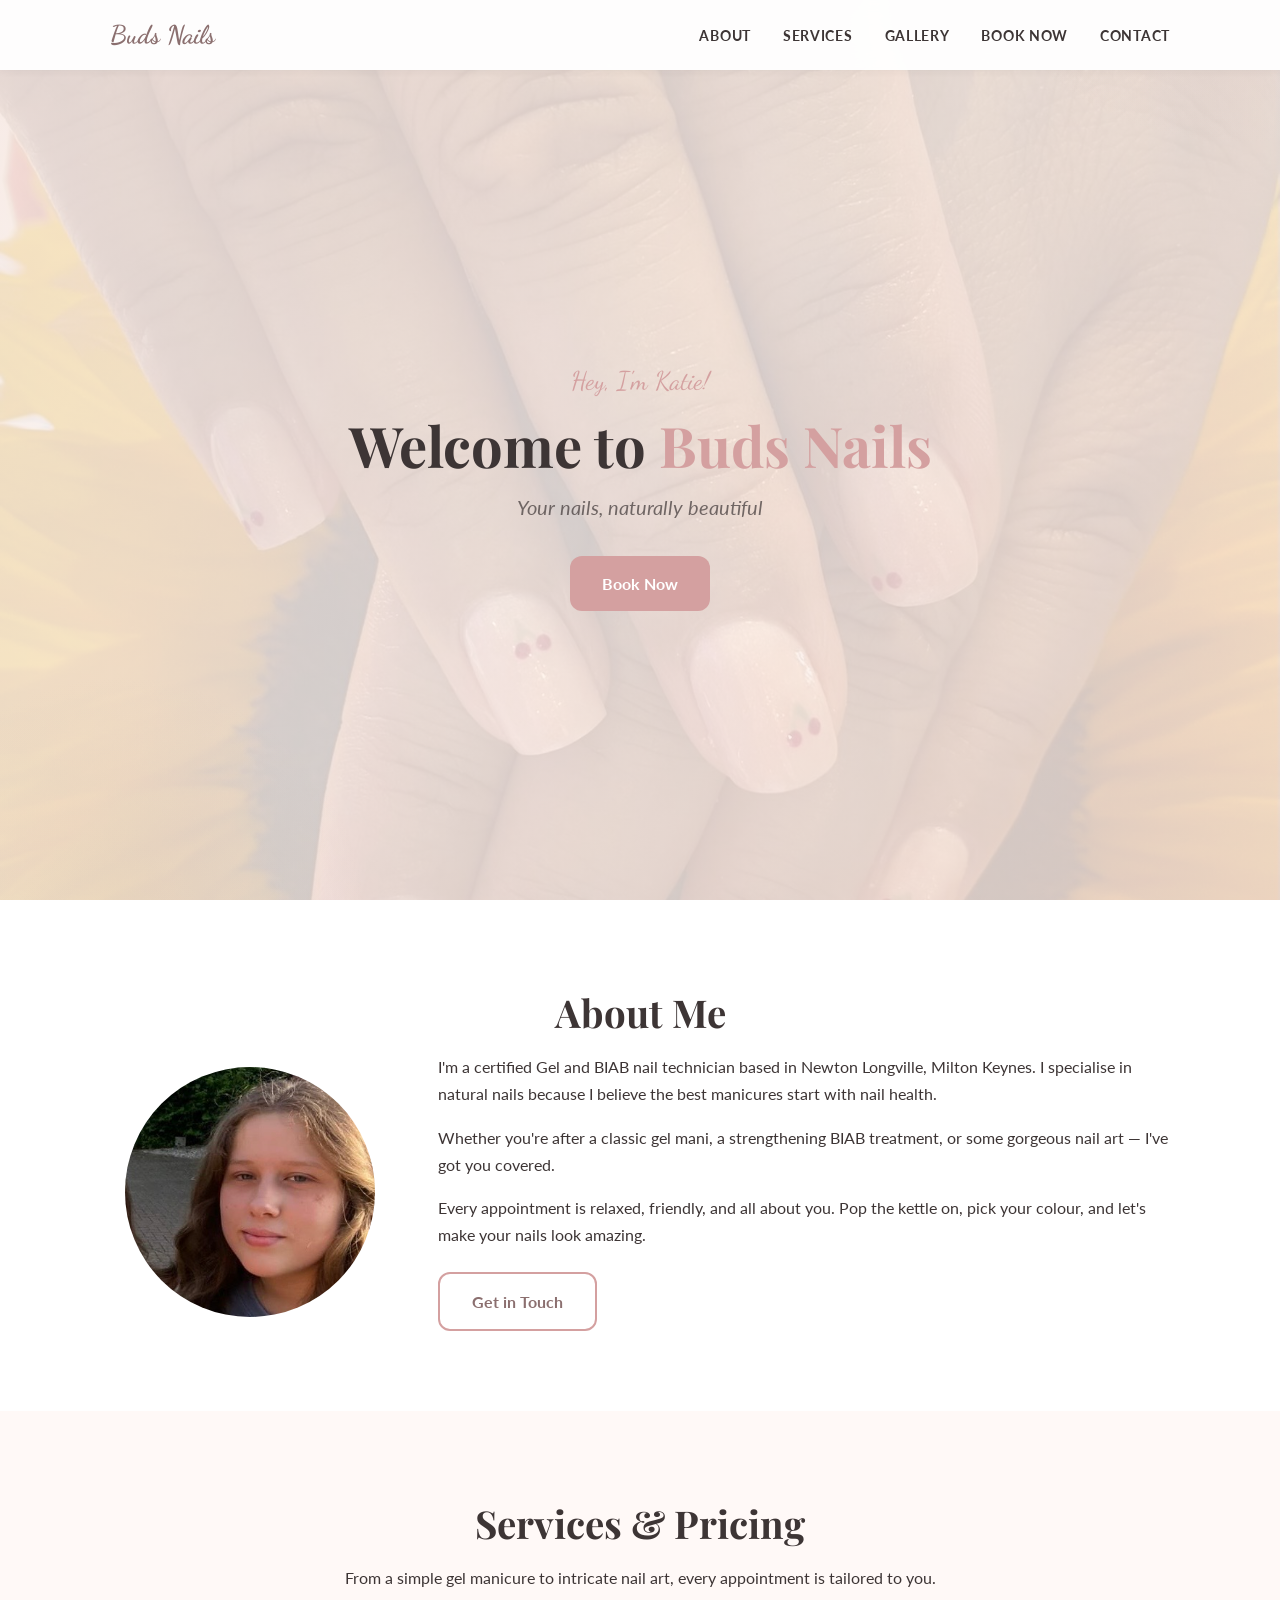
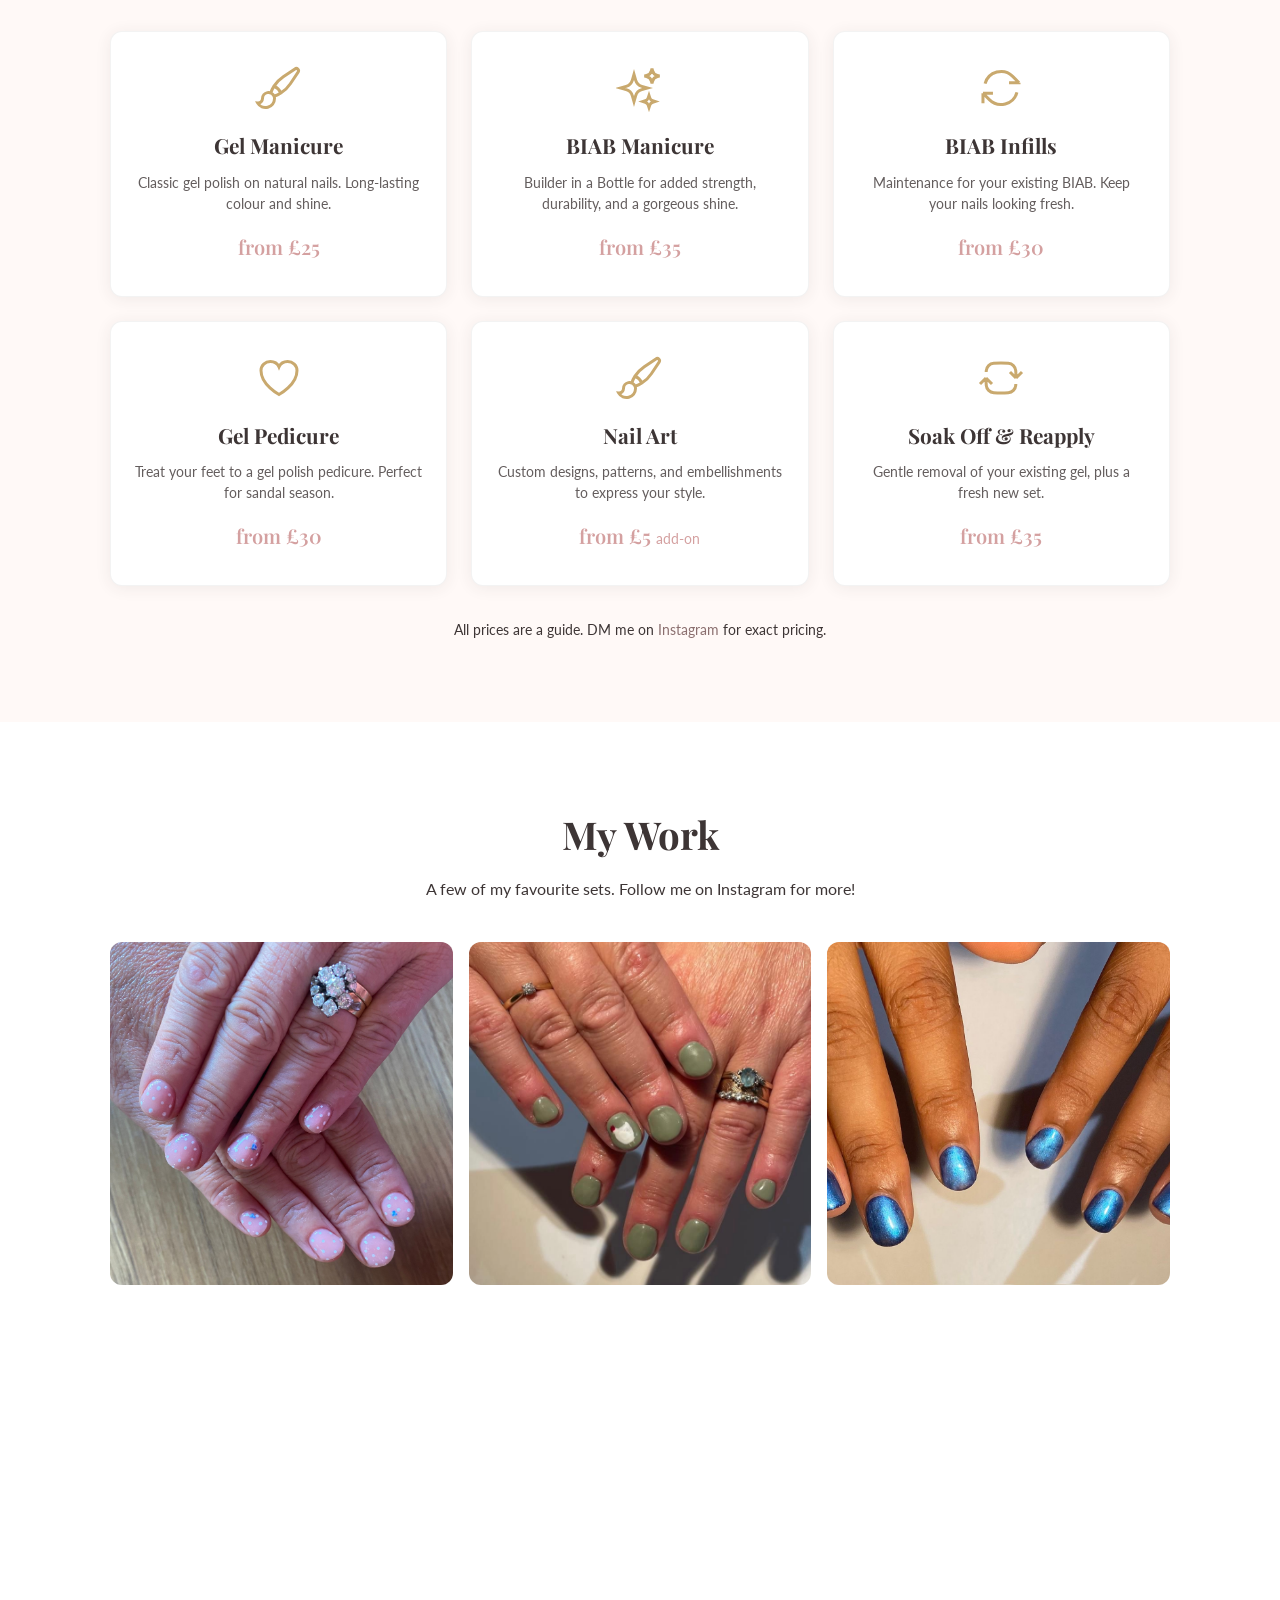
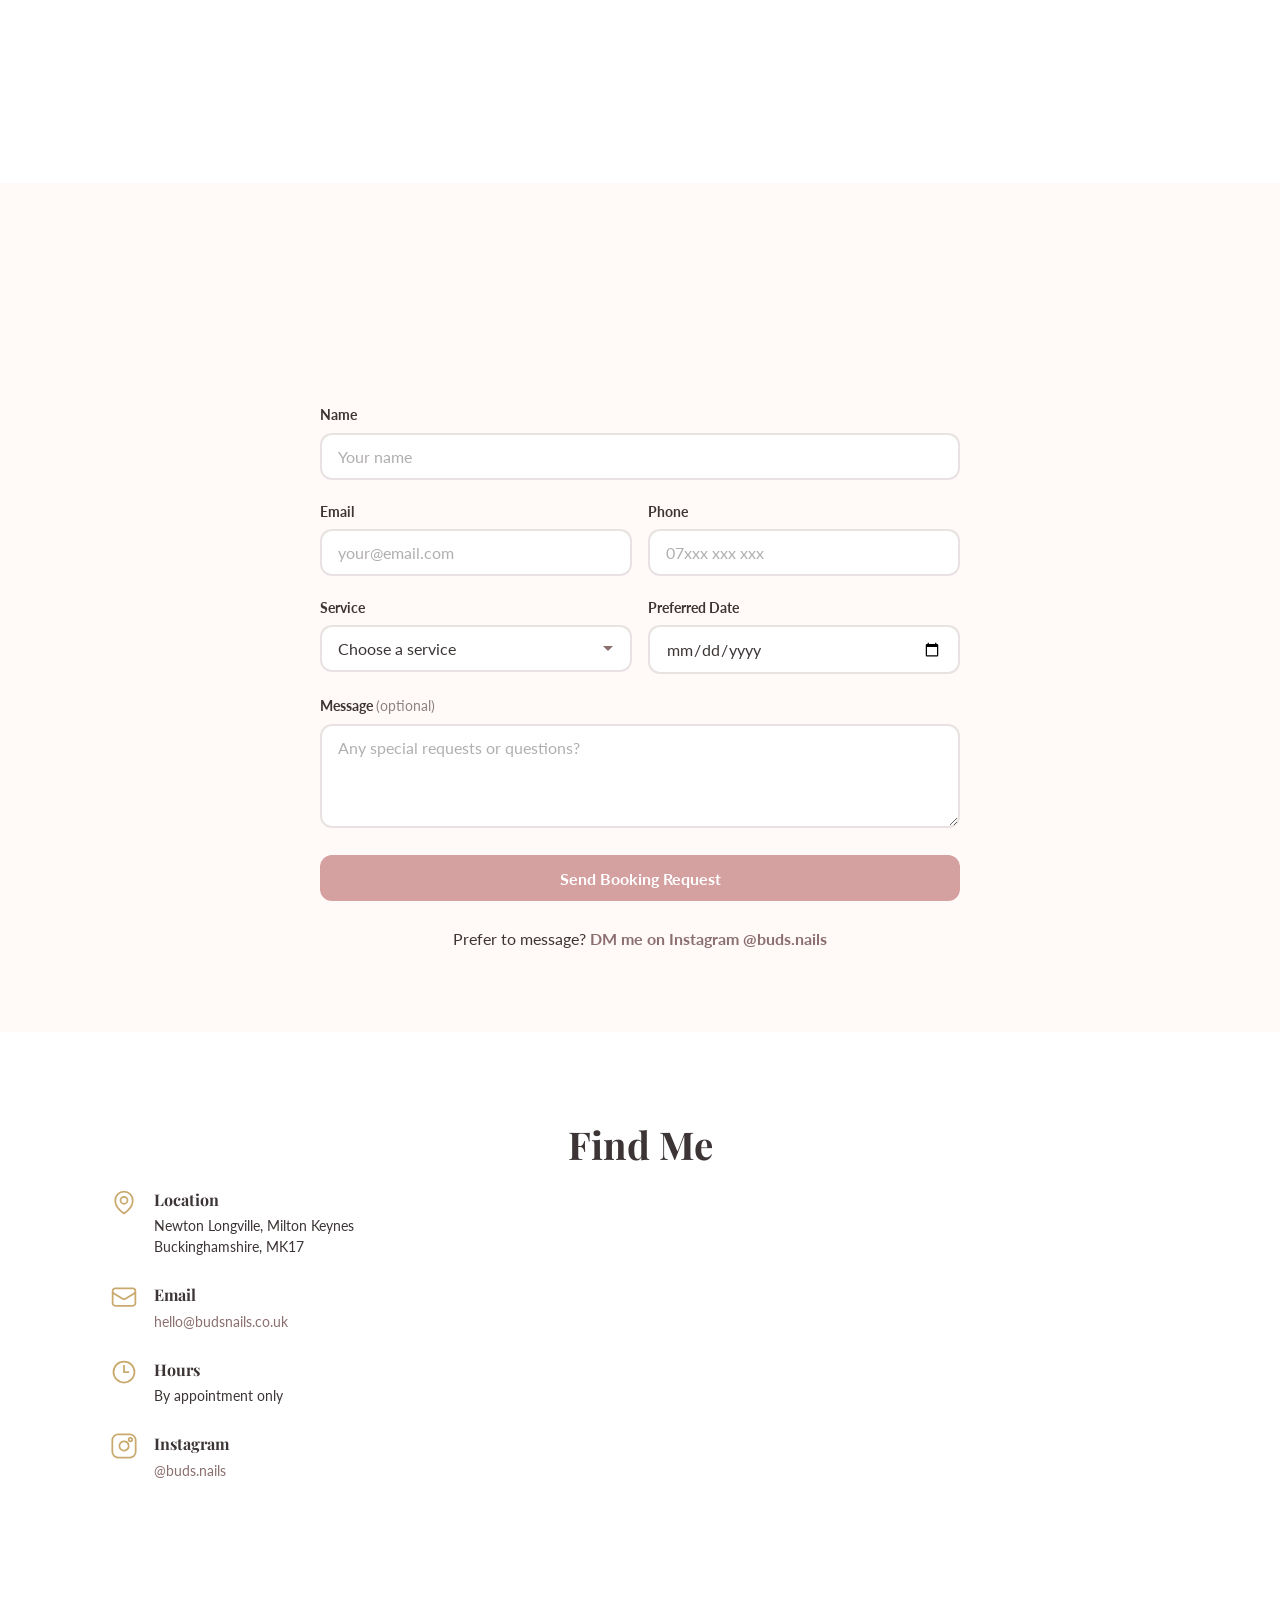
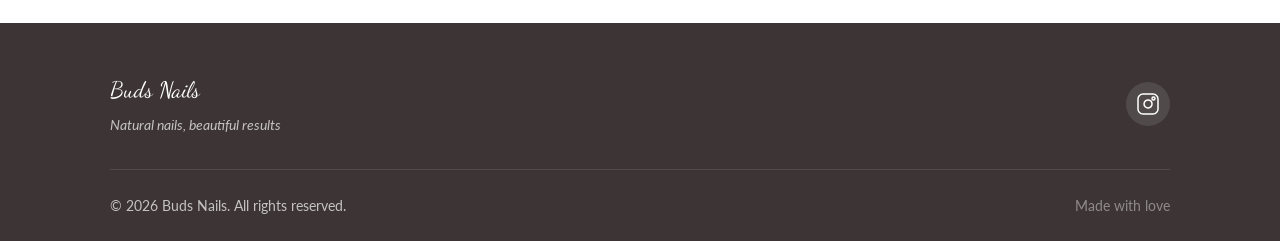
==== index.html @ 85b835f9 "Initial Buds Nails website build Single-page site with hero, about, services, gallery, booking form," ====
<!DOCTYPE html>
<html lang="en-GB">
<head>
  <meta charset="UTF-8">
  <meta name="viewport" content="width=device-width, initial-scale=1.0">
  <title>Buds Nails | Gel & BIAB Nail Specialist in Newton Longville, Milton Keynes</title>
  <meta name="description" content="Buds Nails by Katie Budding. Certified Gel and BIAB nail technician specialising in natural nails. Based in Newton Longville, Milton Keynes. Book your appointment today!">
  <meta name="keywords" content="nail salon Newton Longville, BIAB nails Milton Keynes, gel nails, natural nails, nail technician Buckinghamshire, nail art Milton Keynes">
  <link rel="canonical" href="https://budsnails.co.uk/">

  <!-- Open Graph -->
  <meta property="og:title" content="Buds Nails | Gel & BIAB Nail Specialist in Newton Longville">
  <meta property="og:description" content="Certified Gel and BIAB nail technician specialising in natural nails. Based in Newton Longville, Milton Keynes.">
  <meta property="og:url" content="https://budsnails.co.uk/">
  <meta property="og:type" content="website">
  <meta property="og:image" content="https://budsnails.co.uk/images/og-image.jpg">

  <!-- Twitter Card -->
  <meta name="twitter:card" content="summary_large_image">
  <meta name="twitter:title" content="Buds Nails | Gel & BIAB Nail Specialist">
  <meta name="twitter:description" content="Certified Gel and BIAB nail technician specialising in natural nails. Newton Longville, Milton Keynes.">
  <meta name="twitter:image" content="https://budsnails.co.uk/images/og-image.jpg">

  <!-- Google Fonts -->
  <link rel="preconnect" href="https://fonts.googleapis.com">
  <link rel="preconnect" href="https://fonts.gstatic.com" crossorigin>
  <link href="https://fonts.googleapis.com/css2?family=Playfair+Display:wght@400;600;700&family=Lato:wght@300;400;700&family=Dancing+Script:wght@400;700&display=swap" rel="stylesheet">

  <link rel="stylesheet" href="css/style.css">

  <!-- JSON-LD Structured Data -->
  <script type="application/ld+json">
  {
    "@context": "https://schema.org",
    "@type": "BeautySalon",
    "name": "Buds Nails",
    "description": "Certified Gel and BIAB nail technician specialising in natural nails",
    "url": "https://budsnails.co.uk",
    "address": {
      "@type": "PostalAddress",
      "addressLocality": "Newton Longville",
      "addressRegion": "Buckinghamshire",
      "postalCode": "MK17",
      "addressCountry": "GB"
    },
    "geo": {
      "@type": "GeoCoordinates",
      "latitude": "51.9767",
      "longitude": "-0.7967"
    },
    "areaServed": ["Newton Longville", "Milton Keynes", "Bletchley", "Buckinghamshire"],
    "openingHours": "By appointment",
    "priceRange": "$$",
    "sameAs": ["https://instagram.com/buds.nails"],
    "hasOfferCatalog": {
      "@type": "OfferCatalog",
      "name": "Nail Services",
      "itemListElement": [
        { "@type": "Offer", "itemOffered": { "@type": "Service", "name": "Gel Manicure" }, "price": "25.00", "priceCurrency": "GBP" },
        { "@type": "Offer", "itemOffered": { "@type": "Service", "name": "BIAB Manicure" }, "price": "35.00", "priceCurrency": "GBP" },
        { "@type": "Offer", "itemOffered": { "@type": "Service", "name": "BIAB Infills" }, "price": "30.00", "priceCurrency": "GBP" },
        { "@type": "Offer", "itemOffered": { "@type": "Service", "name": "Gel Pedicure" }, "price": "30.00", "priceCurrency": "GBP" },
        { "@type": "Offer", "itemOffered": { "@type": "Service", "name": "Nail Art" }, "price": "5.00", "priceCurrency": "GBP" },
        { "@type": "Offer", "itemOffered": { "@type": "Service", "name": "Soak Off & Reapply" }, "price": "35.00", "priceCurrency": "GBP" }
      ]
    }
  }
  </script>
</head>
<body>

  <!-- Navigation -->
  <header class="header" id="header">
    <nav class="nav container">
      <a href="#hero" class="nav__logo">Buds Nails</a>
      <button class="nav__toggle" id="navToggle" aria-label="Toggle navigation" aria-expanded="false">
        <span class="nav__toggle-bar"></span>
        <span class="nav__toggle-bar"></span>
        <span class="nav__toggle-bar"></span>
      </button>
      <ul class="nav__menu" id="navMenu">
        <li><a href="#about" class="nav__link">About</a></li>
        <li><a href="#services" class="nav__link">Services</a></li>
        <li><a href="#gallery" class="nav__link">Gallery</a></li>
        <li><a href="#booking" class="nav__link">Book Now</a></li>
        <li><a href="#contact" class="nav__link">Contact</a></li>
      </ul>
    </nav>
  </header>

  <main>

    <!-- Hero -->
    <section class="hero" id="hero" style="background: linear-gradient(135deg, rgba(245,230,224,0.85) 0%, rgba(255,249,247,0.8) 50%, rgba(245,230,224,0.85) 100%), url('Photos/6b827e49-7617-43a9-a164-b63b642e42a9.JPG') center/cover no-repeat;">
      <div class="hero__content container fade-in">
        <p class="hero__greeting">Hey, I'm Katie!</p>
        <h1 class="hero__title">Welcome to <span class="hero__brand">Buds Nails</span></h1>
        <p class="hero__tagline">Your nails, naturally beautiful</p>
        <a href="#booking" class="btn btn--primary">Book Now</a>
      </div>
    </section>

    <!-- About -->
    <section class="about section" id="about">
      <div class="container">
        <h2 class="section__title reveal">About Me</h2>
        <div class="about__grid reveal">
          <div class="about__image-wrapper">
            <img class="about__image" src="Photos/Katie Selfie.jpg" alt="Katie Budding, nail technician and owner of Buds Nails">
          </div>
          <div class="about__text">
            <p>I'm a certified Gel and BIAB nail technician based in Newton Longville, Milton Keynes. I specialise in natural nails because I believe the best manicures start with nail health.</p>
            <p>Whether you're after a classic gel mani, a strengthening BIAB treatment, or some gorgeous nail art — I've got you covered.</p>
            <p>Every appointment is relaxed, friendly, and all about you. Pop the kettle on, pick your colour, and let's make your nails look amazing.</p>
            <a href="#booking" class="btn btn--secondary">Get in Touch</a>
          </div>
        </div>
      </div>
    </section>

    <!-- Services -->
    <section class="services section section--alt" id="services">
      <div class="container">
        <h2 class="section__title reveal">Services & Pricing</h2>
        <p class="section__subtitle reveal">From a simple gel manicure to intricate nail art, every appointment is tailored to you.</p>
        <div class="services__grid">

          <div class="service-card reveal">
            <div class="service-card__icon">
              <svg viewBox="0 0 24 24" fill="none" stroke="currentColor" stroke-width="1.5"><path d="M9.53 16.122a3 3 0 00-5.78 1.128 2.25 2.25 0 01-2.4 2.245 4.5 4.5 0 008.4-2.245c0-.399-.078-.78-.22-1.128zm0 0a15.998 15.998 0 003.388-1.62m-5.043-.025a15.994 15.994 0 011.622-3.395m3.42 3.42a15.995 15.995 0 004.764-4.648l3.876-5.814a1.151 1.151 0 00-1.597-1.597L14.146 6.32a15.996 15.996 0 00-4.649 4.763m3.42 3.42a6.776 6.776 0 00-3.42-3.42"/></svg>
            </div>
            <h3 class="service-card__title">Gel Manicure</h3>
            <p class="service-card__desc">Classic gel polish on natural nails. Long-lasting colour and shine.</p>
            <p class="service-card__price">from &pound;25</p>
          </div>

          <div class="service-card reveal">
            <div class="service-card__icon">
              <svg viewBox="0 0 24 24" fill="none" stroke="currentColor" stroke-width="1.5"><path d="M9.813 15.904L9 18.75l-.813-2.846a4.5 4.5 0 00-3.09-3.09L2.25 12l2.846-.813a4.5 4.5 0 003.09-3.09L9 5.25l.813 2.846a4.5 4.5 0 003.09 3.09L15.75 12l-2.846.813a4.5 4.5 0 00-3.09 3.09zM18.259 8.715L18 9.75l-.259-1.035a3.375 3.375 0 00-2.455-2.456L14.25 6l1.036-.259a3.375 3.375 0 002.455-2.456L18 2.25l.259 1.035a3.375 3.375 0 002.455 2.456L21.75 6l-1.036.259a3.375 3.375 0 00-2.455 2.456zM16.894 20.567L16.5 21.75l-.394-1.183a2.25 2.25 0 00-1.423-1.423L13.5 18.75l1.183-.394a2.25 2.25 0 001.423-1.423l.394-1.183.394 1.183a2.25 2.25 0 001.423 1.423l1.183.394-1.183.394a2.25 2.25 0 00-1.423 1.423z"/></svg>
            </div>
            <h3 class="service-card__title">BIAB Manicure</h3>
            <p class="service-card__desc">Builder in a Bottle for added strength, durability, and a gorgeous shine.</p>
            <p class="service-card__price">from &pound;35</p>
          </div>

          <div class="service-card reveal">
            <div class="service-card__icon">
              <svg viewBox="0 0 24 24" fill="none" stroke="currentColor" stroke-width="1.5"><path d="M16.023 9.348h4.992v-.001M2.985 19.644v-4.992m0 0h4.992m-4.993 0l3.181 3.183a8.25 8.25 0 0013.803-3.7M4.031 9.865a8.25 8.25 0 0113.803-3.7l3.181 3.182"/></svg>
            </div>
            <h3 class="service-card__title">BIAB Infills</h3>
            <p class="service-card__desc">Maintenance for your existing BIAB. Keep your nails looking fresh.</p>
            <p class="service-card__price">from &pound;30</p>
          </div>

          <div class="service-card reveal">
            <div class="service-card__icon">
              <svg viewBox="0 0 24 24" fill="none" stroke="currentColor" stroke-width="1.5"><path d="M21 8.25c0-2.485-2.099-4.5-4.688-4.5-1.935 0-3.597 1.126-4.312 2.733-.715-1.607-2.377-2.733-4.313-2.733C5.1 3.75 3 5.765 3 8.25c0 7.22 9 12 9 12s9-4.78 9-12z"/></svg>
            </div>
            <h3 class="service-card__title">Gel Pedicure</h3>
            <p class="service-card__desc">Treat your feet to a gel polish pedicure. Perfect for sandal season.</p>
            <p class="service-card__price">from &pound;30</p>
          </div>

          <div class="service-card reveal">
            <div class="service-card__icon">
              <svg viewBox="0 0 24 24" fill="none" stroke="currentColor" stroke-width="1.5"><path d="M9.53 16.122a3 3 0 00-5.78 1.128 2.25 2.25 0 01-2.4 2.245 4.5 4.5 0 008.4-2.245c0-.399-.078-.78-.22-1.128zm0 0a15.998 15.998 0 003.388-1.62m-5.043-.025a15.994 15.994 0 011.622-3.395m3.42 3.42a15.995 15.995 0 004.764-4.648l3.876-5.814a1.151 1.151 0 00-1.597-1.597L14.146 6.32a15.996 15.996 0 00-4.649 4.763m3.42 3.42a6.776 6.776 0 00-3.42-3.42"/></svg>
            </div>
            <h3 class="service-card__title">Nail Art</h3>
            <p class="service-card__desc">Custom designs, patterns, and embellishments to express your style.</p>
            <p class="service-card__price">from &pound;5 <span class="service-card__addon">add-on</span></p>
          </div>

          <div class="service-card reveal">
            <div class="service-card__icon">
              <svg viewBox="0 0 24 24" fill="none" stroke="currentColor" stroke-width="1.5"><path d="M19.5 12c0-1.232-.046-2.453-.138-3.662a4.006 4.006 0 00-3.7-3.7 48.678 48.678 0 00-7.324 0 4.006 4.006 0 00-3.7 3.7c-.017.22-.032.441-.046.662M19.5 12l3-3m-3 3l-3-3m-12 3c0 1.232.046 2.453.138 3.662a4.006 4.006 0 003.7 3.7 48.656 48.656 0 007.324 0 4.006 4.006 0 003.7-3.7c.017-.22.032-.441.046-.662M4.5 12l3 3m-3-3l-3 3"/></svg>
            </div>
            <h3 class="service-card__title">Soak Off & Reapply</h3>
            <p class="service-card__desc">Gentle removal of your existing gel, plus a fresh new set.</p>
            <p class="service-card__price">from &pound;35</p>
          </div>

        </div>
        <p class="services__note reveal">All prices are a guide. DM me on <a href="https://instagram.com/buds.nails" target="_blank" rel="noopener">Instagram</a> for exact pricing.</p>
      </div>
    </section>

    <!-- Gallery -->
    <section class="gallery section" id="gallery">
      <div class="container">
        <h2 class="section__title reveal">My Work</h2>
        <p class="section__subtitle reveal">A few of my favourite sets. Follow me on Instagram for more!</p>
        <div class="gallery__grid">
          <div class="gallery__item reveal" data-index="0">
            <img src="Photos/fa60b964-86b8-4c06-bc97-1849d803c4ac.JPG" alt="Pink polka dot nail art by Buds Nails" loading="lazy">
          </div>
          <div class="gallery__item reveal" data-index="1">
            <img src="Photos/f3518294-323e-4df4-abf0-6475631ce328.JPG" alt="Sage green gel nails with hand-painted chicken design" loading="lazy">
          </div>
          <div class="gallery__item reveal" data-index="2">
            <img src="Photos/fe4f556c-2904-4f1b-b876-0f772fad5f74.JPG" alt="Metallic blue gel manicure by Buds Nails" loading="lazy">
          </div>
          <div class="gallery__item reveal" data-index="3">
            <img src="Photos/bfaf6d7b-7d86-47f1-a1b1-b58a632ec9ed.JPG" alt="Shimmer BIAB natural nail treatment" loading="lazy">
          </div>
          <div class="gallery__item reveal" data-index="4">
            <img src="Photos/79cd2296-d98a-412d-b203-0cc22c11ab9d.JPG" alt="Hot pink gel pedicure by Buds Nails" loading="lazy">
          </div>
          <div class="gallery__item reveal" data-index="5">
            <img src="Photos/e1c9b2f4-ea46-4a5d-b4d4-cad8576ded57.JPG" alt="Peach polka dot nail art with white dot details" loading="lazy">
          </div>
        </div>
        <p class="gallery__cta reveal">
          See more on <a href="https://instagram.com/buds.nails" target="_blank" rel="noopener">Instagram @buds.nails</a>
        </p>
      </div>
    </section>

    <!-- Lightbox -->
    <div class="lightbox" id="lightbox" role="dialog" aria-modal="true" aria-label="Image viewer" hidden>
      <button class="lightbox__close" aria-label="Close">&times;</button>
      <img class="lightbox__img" src="" alt="">
      <button class="lightbox__prev" aria-label="Previous">&lsaquo;</button>
      <button class="lightbox__next" aria-label="Next">&rsaquo;</button>
    </div>

    <!-- Booking -->
    <section class="booking section section--alt" id="booking">
      <div class="container">
        <h2 class="section__title reveal">Book Your Appointment</h2>
        <p class="section__subtitle reveal">Ready for your next set? Let's get you booked in!</p>
        <form class="booking__form reveal" action="https://api.web3forms.com/submit" method="POST">
          <input type="hidden" name="access_key" value="f56a5285-f8b5-4356-af09-c2140839b8e7">
          <input type="hidden" name="subject" value="New Booking Request - Buds Nails">
          <input type="hidden" name="from_name" value="Buds Nails Website">
          <!-- Honeypot spam prevention -->
          <input type="checkbox" name="botcheck" class="hidden" style="display:none">

          <div class="form__group">
            <label for="name" class="form__label">Name</label>
            <input type="text" id="name" name="name" class="form__input" required placeholder="Your name">
          </div>

          <div class="form__row">
            <div class="form__group">
              <label for="email" class="form__label">Email</label>
              <input type="email" id="email" name="email" class="form__input" required placeholder="your@email.com">
            </div>
            <div class="form__group">
              <label for="phone" class="form__label">Phone</label>
              <input type="tel" id="phone" name="phone" class="form__input" placeholder="07xxx xxx xxx">
            </div>
          </div>

          <div class="form__row">
            <div class="form__group">
              <label for="service" class="form__label">Service</label>
              <select id="service" name="service" class="form__input form__select" required>
                <option value="" disabled selected>Choose a service</option>
                <option value="Gel Manicure">Gel Manicure</option>
                <option value="BIAB Manicure">BIAB Manicure</option>
                <option value="BIAB Infills">BIAB Infills</option>
                <option value="Gel Pedicure">Gel Pedicure</option>
                <option value="Nail Art">Nail Art</option>
                <option value="Soak Off & Reapply">Soak Off & Reapply</option>
              </select>
            </div>
            <div class="form__group">
              <label for="date" class="form__label">Preferred Date</label>
              <input type="date" id="date" name="preferred_date" class="form__input">
            </div>
          </div>

          <div class="form__group">
            <label for="message" class="form__label">Message <span class="form__optional">(optional)</span></label>
            <textarea id="message" name="message" class="form__input form__textarea" rows="4" placeholder="Any special requests or questions?"></textarea>
          </div>

          <button type="submit" class="btn btn--primary btn--full">Send Booking Request</button>
        </form>

        <p class="booking__alt reveal">
          Prefer to message? <a href="https://ig.me/m/buds.nails" target="_blank" rel="noopener">DM me on Instagram @buds.nails</a>
        </p>
      </div>
    </section>

    <!-- Contact -->
    <section class="contact section" id="contact">
      <div class="container">
        <h2 class="section__title reveal">Find Me</h2>
        <div class="contact__grid reveal">
          <div class="contact__info">
            <div class="contact__item">
              <svg class="contact__icon" viewBox="0 0 24 24" fill="none" stroke="currentColor" stroke-width="1.5"><path d="M15 10.5a3 3 0 11-6 0 3 3 0 016 0z"/><path d="M19.5 10.5c0 7.142-7.5 11.25-7.5 11.25S4.5 17.642 4.5 10.5a7.5 7.5 0 1115 0z"/></svg>
              <div>
                <h3>Location</h3>
                <p>Newton Longville, Milton Keynes<br>Buckinghamshire, MK17</p>
              </div>
            </div>
            <div class="contact__item">
              <svg class="contact__icon" viewBox="0 0 24 24" fill="none" stroke="currentColor" stroke-width="1.5"><path d="M21.75 6.75v10.5a2.25 2.25 0 01-2.25 2.25h-15a2.25 2.25 0 01-2.25-2.25V6.75m19.5 0A2.25 2.25 0 0019.5 4.5h-15a2.25 2.25 0 00-2.25 2.25m19.5 0v.243a2.25 2.25 0 01-1.07 1.916l-7.5 4.615a2.25 2.25 0 01-2.36 0L3.32 8.91a2.25 2.25 0 01-1.07-1.916V6.75"/></svg>
              <div>
                <h3>Email</h3>
                <p><a href="mailto:hello@budsnails.co.uk">hello@budsnails.co.uk</a></p>
              </div>
            </div>
            <div class="contact__item">
              <svg class="contact__icon" viewBox="0 0 24 24" fill="none" stroke="currentColor" stroke-width="1.5"><path d="M12 6v6h4.5m4.5 0a9 9 0 11-18 0 9 9 0 0118 0z"/></svg>
              <div>
                <h3>Hours</h3>
                <p>By appointment only</p>
              </div>
            </div>
            <div class="contact__item">
              <svg class="contact__icon" viewBox="0 0 24 24" fill="none" stroke="currentColor" stroke-width="1.5"><rect x="2" y="2" width="20" height="20" rx="5"/><path d="M16 11.37A4 4 0 1112.63 8 4 4 0 0116 11.37z"/><circle cx="17.5" cy="6.5" r="1.5"/></svg>
              <div>
                <h3>Instagram</h3>
                <p><a href="https://instagram.com/buds.nails" target="_blank" rel="noopener">@buds.nails</a></p>
              </div>
            </div>
          </div>
          <div class="contact__map">
            <iframe
              src="https://www.google.com/maps/embed?pb=!1m18!1m12!1m3!1d9826.84!2d-0.8!3d51.977!2m3!1f0!2f0!3f0!3m2!1i1024!2i768!4f13.1!3m3!1m2!1s0x4876532d2e1f5a97%3A0x4e3e1f4e1f4e1f4e!2sNewton%20Longville!5e0!3m2!1sen!2suk!4v1"
              width="100%"
              height="350"
              style="border:0; border-radius: 12px;"
              allowfullscreen=""
              loading="lazy"
              referrerpolicy="no-referrer-when-downgrade"
              title="Map showing Newton Longville, Milton Keynes">
            </iframe>
          </div>
        </div>
      </div>
    </section>

  </main>

  <!-- Footer -->
  <footer class="footer" id="footer">
    <div class="container">
      <div class="footer__content">
        <div class="footer__brand">
          <p class="footer__logo">Buds Nails</p>
          <p class="footer__tagline">Natural nails, beautiful results</p>
        </div>
        <div class="footer__social">
          <a href="https://instagram.com/buds.nails" target="_blank" rel="noopener" aria-label="Follow on Instagram" class="footer__social-link">
            <svg viewBox="0 0 24 24" fill="none" stroke="currentColor" stroke-width="1.5" width="24" height="24"><rect x="2" y="2" width="20" height="20" rx="5"/><path d="M16 11.37A4 4 0 1112.63 8 4 4 0 0116 11.37z"/><circle cx="17.5" cy="6.5" r="1.5"/></svg>
          </a>
        </div>
      </div>
      <div class="footer__bottom">
        <p>&copy; 2026 Buds Nails. All rights reserved.</p>
        <p class="footer__credit">Made with love</p>
      </div>
      <button class="back-to-top" id="backToTop" aria-label="Back to top">
        <svg viewBox="0 0 24 24" fill="none" stroke="currentColor" stroke-width="2" width="20" height="20"><path d="M4.5 15.75l7.5-7.5 7.5 7.5"/></svg>
      </button>
    </div>
  </footer>

  <script src="js/main.js"></script>
</body>
</html>
---- css/style.css ----
/* ========================================
   Buds Nails - Style Sheet
   ======================================== */

/* --- Custom Properties --- */
:root {
  --clr-blush: #F5E6E0;
  --clr-rose: #D4A0A0;
  --clr-mauve: #8B6F6F;
  --clr-cream: #FFF9F7;
  --clr-charcoal: #3D3535;
  --clr-gold: #C9A96E;
  --clr-white: #ffffff;

  --ff-heading: 'Playfair Display', Georgia, serif;
  --ff-body: 'Lato', 'Segoe UI', sans-serif;
  --ff-accent: 'Dancing Script', cursive;

  --fs-h1: clamp(2.2rem, 5vw, 3.5rem);
  --fs-h2: clamp(1.6rem, 3.5vw, 2.4rem);
  --fs-h3: clamp(1.1rem, 2vw, 1.3rem);
  --fs-body: 1rem;
  --fs-small: 0.875rem;

  --radius: 12px;
  --shadow: 0 2px 16px rgba(61, 53, 53, 0.08);
  --shadow-hover: 0 4px 24px rgba(61, 53, 53, 0.14);
  --transition: 0.3s ease;

  --nav-height: 70px;
}

/* --- Reset --- */
*, *::before, *::after {
  box-sizing: border-box;
  margin: 0;
  padding: 0;
}

html {
  scroll-behavior: smooth;
  scroll-padding-top: var(--nav-height);
}

body {
  font-family: var(--ff-body);
  font-size: var(--fs-body);
  color: var(--clr-charcoal);
  background: var(--clr-white);
  line-height: 1.7;
  -webkit-font-smoothing: antialiased;
}

img {
  max-width: 100%;
  display: block;
}

a {
  color: var(--clr-mauve);
  text-decoration: none;
  transition: color var(--transition);
}

a:hover {
  color: var(--clr-gold);
}

ul {
  list-style: none;
}

/* --- Utilities --- */
.container {
  max-width: 1100px;
  margin: 0 auto;
  padding: 0 1.25rem;
}

.section {
  padding: 5rem 0;
}

.section--alt {
  background: var(--clr-cream);
}

.section__title {
  font-family: var(--ff-heading);
  font-size: var(--fs-h2);
  color: var(--clr-charcoal);
  text-align: center;
  margin-bottom: 0.5rem;
}

.section__subtitle {
  text-align: center;
  color: var(--clr-charcoal);
  margin-bottom: 2.5rem;
  font-size: var(--fs-body);
  opacity: 0.75;
}

/* --- Buttons --- */
.btn {
  display: inline-block;
  font-family: var(--ff-body);
  font-weight: 700;
  font-size: var(--fs-body);
  padding: 0.85rem 2rem;
  border-radius: var(--radius);
  border: none;
  cursor: pointer;
  transition: all var(--transition);
  text-align: center;
}

.btn--primary {
  background: var(--clr-rose);
  color: var(--clr-white);
}

.btn--primary:hover {
  background: var(--clr-mauve);
  color: var(--clr-white);
  transform: translateY(-2px);
  box-shadow: var(--shadow-hover);
}

.btn--secondary {
  background: transparent;
  color: var(--clr-mauve);
  border: 2px solid var(--clr-rose);
}

.btn--secondary:hover {
  background: var(--clr-rose);
  color: var(--clr-white);
}

.btn--full {
  width: 100%;
}

/* ========================================
   NAVIGATION
   ======================================== */
.header {
  position: fixed;
  top: 0;
  left: 0;
  width: 100%;
  height: var(--nav-height);
  background: rgba(255, 255, 255, 0.95);
  backdrop-filter: blur(10px);
  -webkit-backdrop-filter: blur(10px);
  z-index: 1000;
  box-shadow: 0 1px 8px rgba(61, 53, 53, 0.06);
}

.nav {
  display: flex;
  align-items: center;
  justify-content: space-between;
  height: 100%;
}

.nav__logo {
  font-family: var(--ff-accent);
  font-size: 1.6rem;
  color: var(--clr-mauve);
  font-weight: 700;
}

.nav__logo:hover {
  color: var(--clr-gold);
}

.nav__menu {
  display: flex;
  gap: 2rem;
}

.nav__link {
  font-size: var(--fs-small);
  font-weight: 700;
  text-transform: uppercase;
  letter-spacing: 0.05em;
  color: var(--clr-charcoal);
  position: relative;
}

.nav__link::after {
  content: '';
  position: absolute;
  bottom: -4px;
  left: 0;
  width: 0;
  height: 2px;
  background: var(--clr-gold);
  transition: width var(--transition);
}

.nav__link:hover::after,
.nav__link.active::after {
  width: 100%;
}

.nav__link:hover,
.nav__link.active {
  color: var(--clr-mauve);
}

/* Hamburger */
.nav__toggle {
  display: none;
  flex-direction: column;
  gap: 5px;
  background: none;
  border: none;
  cursor: pointer;
  padding: 0.5rem;
}

.nav__toggle-bar {
  display: block;
  width: 24px;
  height: 2px;
  background: var(--clr-charcoal);
  border-radius: 2px;
  transition: all var(--transition);
}

/* ========================================
   HERO
   ======================================== */
.hero {
  min-height: 100vh;
  display: flex;
  align-items: center;
  justify-content: center;
  text-align: center;
  background: linear-gradient(135deg, var(--clr-blush) 0%, var(--clr-cream) 50%, var(--clr-blush) 100%);
  padding-top: var(--nav-height);
  position: relative;
  overflow: hidden;
}

.hero::before {
  content: '';
  position: absolute;
  top: -50%;
  right: -20%;
  width: 600px;
  height: 600px;
  border-radius: 50%;
  background: radial-gradient(circle, rgba(212, 160, 160, 0.15) 0%, transparent 70%);
  pointer-events: none;
}

.hero::after {
  content: '';
  position: absolute;
  bottom: -30%;
  left: -10%;
  width: 500px;
  height: 500px;
  border-radius: 50%;
  background: radial-gradient(circle, rgba(201, 169, 110, 0.1) 0%, transparent 70%);
  pointer-events: none;
}

.hero__content {
  position: relative;
  z-index: 1;
}

.hero__greeting {
  font-family: var(--ff-accent);
  font-size: clamp(1.2rem, 3vw, 1.6rem);
  color: var(--clr-rose);
  margin-bottom: 0.5rem;
}

.hero__title {
  font-family: var(--ff-heading);
  font-size: var(--fs-h1);
  color: var(--clr-charcoal);
  margin-bottom: 0.75rem;
  line-height: 1.2;
}

.hero__brand {
  color: var(--clr-rose);
}

.hero__tagline {
  font-size: clamp(1rem, 2vw, 1.25rem);
  color: var(--clr-charcoal);
  margin-bottom: 2rem;
  font-style: italic;
  opacity: 0.7;
}

/* --- Fade-in animation --- */
.fade-in {
  animation: fadeInUp 1s ease forwards;
}

@keyframes fadeInUp {
  from {
    opacity: 0;
    transform: translateY(30px);
  }
  to {
    opacity: 1;
    transform: translateY(0);
  }
}

/* ========================================
   ABOUT
   ======================================== */
.about__grid {
  display: grid;
  grid-template-columns: 280px 1fr;
  gap: 3rem;
  align-items: center;
}

.about__image-wrapper {
  display: flex;
  justify-content: center;
}

.about__image {
  width: 250px;
  height: 250px;
  border-radius: 50%;
  overflow: hidden;
  object-fit: cover;
}

.placeholder-image {
  background: linear-gradient(135deg, var(--clr-blush), var(--clr-rose));
  display: flex;
  align-items: center;
  justify-content: center;
}

.placeholder-image svg {
  width: 60px;
  height: 60px;
  color: var(--clr-white);
  opacity: 0.7;
}

.about__text p {
  margin-bottom: 1rem;
}

.about__text .btn {
  margin-top: 0.5rem;
}

/* ========================================
   SERVICES
   ======================================== */
.services__grid {
  display: grid;
  grid-template-columns: repeat(3, 1fr);
  gap: 1.5rem;
  margin-bottom: 2rem;
}

.service-card {
  background: var(--clr-white);
  border: 1px solid rgba(61, 53, 53, 0.06);
  border-radius: var(--radius);
  padding: 2rem 1.5rem;
  text-align: center;
  box-shadow: var(--shadow);
  transition: all var(--transition);
}

.service-card:hover {
  transform: translateY(-4px);
  box-shadow: var(--shadow-hover);
}

.service-card__icon {
  width: 48px;
  height: 48px;
  margin: 0 auto 1rem;
  color: var(--clr-gold);
}

.service-card__icon svg {
  width: 100%;
  height: 100%;
}

.service-card__title {
  font-family: var(--ff-heading);
  font-size: var(--fs-h3);
  color: var(--clr-charcoal);
  margin-bottom: 0.5rem;
}

.service-card__desc {
  font-size: var(--fs-small);
  color: var(--clr-charcoal);
  opacity: 0.8;
  margin-bottom: 1rem;
  line-height: 1.5;
}

.service-card__price {
  font-family: var(--ff-heading);
  font-size: 1.25rem;
  color: var(--clr-rose);
  font-weight: 600;
}

.service-card__addon {
  font-family: var(--ff-body);
  font-size: var(--fs-small);
  font-weight: 400;
  color: var(--clr-rose);
}

.services__note {
  text-align: center;
  font-size: var(--fs-small);
  color: var(--clr-charcoal);
  opacity: 0.7;
}

/* ========================================
   GALLERY
   ======================================== */
.gallery__grid {
  display: grid;
  grid-template-columns: repeat(3, 1fr);
  gap: 1rem;
  margin-bottom: 2rem;
}

.gallery__item {
  aspect-ratio: 1;
  border-radius: var(--radius);
  overflow: hidden;
  cursor: pointer;
  transition: transform var(--transition);
}

.gallery__item:hover {
  transform: scale(1.03);
}

.gallery__item img {
  width: 100%;
  height: 100%;
  object-fit: cover;
}

.placeholder-gallery {
  background: linear-gradient(135deg, var(--clr-blush), var(--clr-rose));
  display: flex;
  align-items: center;
  justify-content: center;
}

.placeholder-gallery svg {
  width: 40px;
  height: 40px;
  color: var(--clr-white);
  opacity: 0.5;
}

.gallery__cta {
  text-align: center;
  font-size: var(--fs-body);
}

.gallery__cta a {
  font-weight: 700;
  color: var(--clr-rose);
}

/* --- Lightbox --- */
.lightbox {
  position: fixed;
  inset: 0;
  background: rgba(61, 53, 53, 0.92);
  z-index: 2000;
  display: flex;
  align-items: center;
  justify-content: center;
  opacity: 0;
  visibility: hidden;
  transition: all var(--transition);
}

.lightbox[hidden] {
  display: none;
}

.lightbox.open {
  opacity: 1;
  visibility: visible;
  display: flex;
}

.lightbox__img {
  max-width: 90vw;
  max-height: 85vh;
  border-radius: var(--radius);
  object-fit: contain;
}

.lightbox__close {
  position: absolute;
  top: 1.5rem;
  right: 1.5rem;
  background: none;
  border: none;
  color: var(--clr-white);
  font-size: 2.5rem;
  cursor: pointer;
  line-height: 1;
}

.lightbox__prev,
.lightbox__next {
  position: absolute;
  top: 50%;
  transform: translateY(-50%);
  background: none;
  border: none;
  color: var(--clr-white);
  font-size: 3rem;
  cursor: pointer;
  padding: 1rem;
}

.lightbox__prev { left: 1rem; }
.lightbox__next { right: 1rem; }

/* ========================================
   BOOKING
   ======================================== */
.booking__form {
  max-width: 640px;
  margin: 0 auto 1.5rem;
}

.form__group {
  margin-bottom: 1.25rem;
}

.form__row {
  display: grid;
  grid-template-columns: 1fr 1fr;
  gap: 1rem;
}

.form__label {
  display: block;
  font-weight: 700;
  font-size: var(--fs-small);
  margin-bottom: 0.35rem;
  color: var(--clr-charcoal);
}

.form__optional {
  font-weight: 400;
  opacity: 0.6;
}

.form__input {
  width: 100%;
  padding: 0.75rem 1rem;
  border: 2px solid rgba(139, 111, 111, 0.2);
  border-radius: var(--radius);
  font-family: var(--ff-body);
  font-size: var(--fs-body);
  color: var(--clr-charcoal);
  background: var(--clr-white);
  transition: border-color var(--transition);
  appearance: none;
  -webkit-appearance: none;
}

.form__input:focus {
  outline: none;
  border-color: var(--clr-rose);
}

.form__input::placeholder {
  color: rgba(61, 53, 53, 0.4);
}

.form__select {
  background-image: url("data:image/svg+xml,%3Csvg xmlns='http://www.w3.org/2000/svg' width='12' height='12' viewBox='0 0 12 12'%3E%3Cpath fill='%238B6F6F' d='M6 8L1 3h10z'/%3E%3C/svg%3E");
  background-repeat: no-repeat;
  background-position: right 1rem center;
  padding-right: 2.5rem;
}

.form__textarea {
  resize: vertical;
  min-height: 100px;
}

.booking__alt {
  text-align: center;
  font-size: var(--fs-body);
}

.booking__alt a {
  font-weight: 700;
}

/* ========================================
   CONTACT
   ======================================== */
.contact__grid {
  display: grid;
  grid-template-columns: 1fr 1fr;
  gap: 3rem;
  align-items: start;
}

.contact__info {
  display: flex;
  flex-direction: column;
  gap: 1.5rem;
}

.contact__item {
  display: flex;
  gap: 1rem;
  align-items: flex-start;
}

.contact__icon {
  width: 28px;
  height: 28px;
  flex-shrink: 0;
  color: var(--clr-gold);
  margin-top: 2px;
}

.contact__item h3 {
  font-family: var(--ff-heading);
  font-size: 1rem;
  color: var(--clr-charcoal);
  margin-bottom: 0.15rem;
}

.contact__item p {
  font-size: var(--fs-small);
  line-height: 1.5;
}

.contact__map iframe {
  width: 100%;
  border-radius: var(--radius);
}

/* ========================================
   FOOTER
   ======================================== */
.footer {
  background: var(--clr-charcoal);
  color: rgba(255, 255, 255, 0.7);
  padding: 3rem 0 1.5rem;
  position: relative;
}

.footer a {
  color: rgba(255, 255, 255, 0.7);
}

.footer a:hover {
  color: var(--clr-gold);
}

.footer__content {
  display: flex;
  justify-content: space-between;
  align-items: center;
  margin-bottom: 2rem;
}

.footer__logo {
  font-family: var(--ff-accent);
  font-size: 1.4rem;
  color: var(--clr-white);
}

.footer__tagline {
  font-size: var(--fs-small);
  font-style: italic;
  margin-top: 0.25rem;
}

.footer__social-link {
  display: inline-flex;
  align-items: center;
  justify-content: center;
  width: 44px;
  height: 44px;
  border-radius: 50%;
  background: rgba(255, 255, 255, 0.1);
  transition: background var(--transition);
}

.footer__social-link:hover {
  background: var(--clr-gold);
}

.footer__social-link svg {
  color: var(--clr-white);
}

.footer__bottom {
  border-top: 1px solid rgba(255, 255, 255, 0.1);
  padding-top: 1.5rem;
  display: flex;
  justify-content: space-between;
  font-size: var(--fs-small);
}

.footer__credit {
  opacity: 0.6;
}

/* Back to top */
.back-to-top {
  position: fixed;
  bottom: 2rem;
  right: 2rem;
  width: 44px;
  height: 44px;
  border-radius: 50%;
  background: var(--clr-rose);
  color: var(--clr-white);
  border: none;
  cursor: pointer;
  display: flex;
  align-items: center;
  justify-content: center;
  box-shadow: var(--shadow);
  opacity: 0;
  visibility: hidden;
  transition: all var(--transition);
  z-index: 100;
}

.back-to-top.visible {
  opacity: 1;
  visibility: visible;
}

.back-to-top:hover {
  background: var(--clr-mauve);
  transform: translateY(-2px);
}

/* ========================================
   SCROLL REVEAL
   ======================================== */
.reveal {
  opacity: 0;
  transform: translateY(30px);
  transition: opacity 0.6s ease, transform 0.6s ease;
}

.reveal.visible {
  opacity: 1;
  transform: translateY(0);
}

/* ========================================
   RESPONSIVE
   ======================================== */

/* Mobile */
@media (max-width: 767px) {
  .nav__toggle {
    display: flex;
  }

  .nav__menu {
    position: fixed;
    top: var(--nav-height);
    left: 0;
    width: 100%;
    background: var(--clr-cream);
    flex-direction: column;
    align-items: center;
    gap: 0;
    padding: 1rem 0;
    box-shadow: 0 4px 16px rgba(61, 53, 53, 0.1);
    transform: translateY(-100%);
    opacity: 0;
    visibility: hidden;
    transition: all var(--transition);
  }

  .nav__menu.open {
    transform: translateY(0);
    opacity: 1;
    visibility: visible;
  }

  .nav__menu li {
    width: 100%;
    text-align: center;
  }

  .nav__link {
    display: block;
    padding: 0.85rem 1rem;
  }

  /* Hamburger animation */
  .nav__toggle.active .nav__toggle-bar:nth-child(1) {
    transform: rotate(45deg) translate(5px, 5px);
  }
  .nav__toggle.active .nav__toggle-bar:nth-child(2) {
    opacity: 0;
  }
  .nav__toggle.active .nav__toggle-bar:nth-child(3) {
    transform: rotate(-45deg) translate(5px, -5px);
  }

  .about__grid {
    grid-template-columns: 1fr;
    text-align: center;
  }

  .about__image {
    width: 200px;
    height: 200px;
  }

  .services__grid {
    grid-template-columns: 1fr;
  }

  .gallery__grid {
    grid-template-columns: repeat(2, 1fr);
  }

  .form__row {
    grid-template-columns: 1fr;
  }

  .contact__grid {
    grid-template-columns: 1fr;
  }

  .footer__content {
    flex-direction: column;
    text-align: center;
    gap: 1rem;
  }

  .footer__bottom {
    flex-direction: column;
    text-align: center;
    gap: 0.5rem;
  }
}

/* Tablet */
@media (min-width: 768px) and (max-width: 1023px) {
  .services__grid {
    grid-template-columns: repeat(2, 1fr);
  }

  .gallery__grid {
    grid-template-columns: repeat(2, 1fr);
  }
}
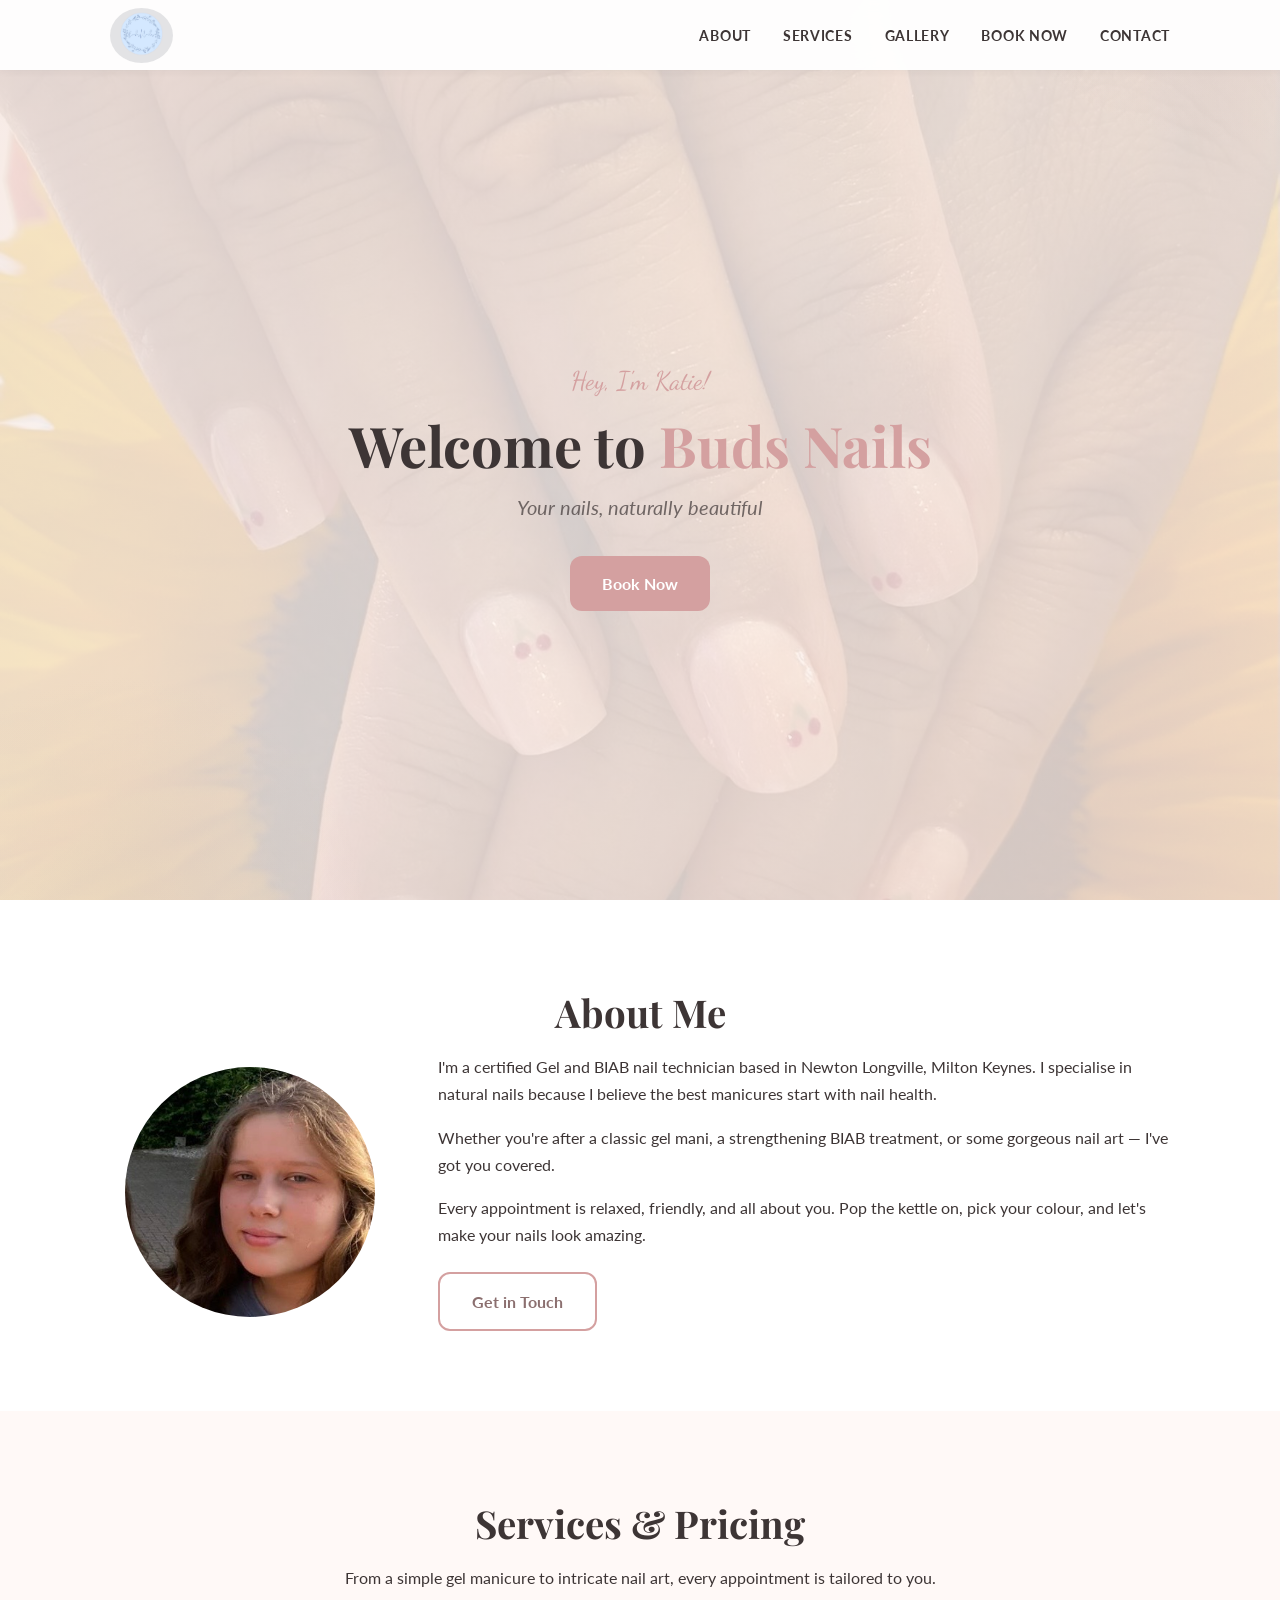
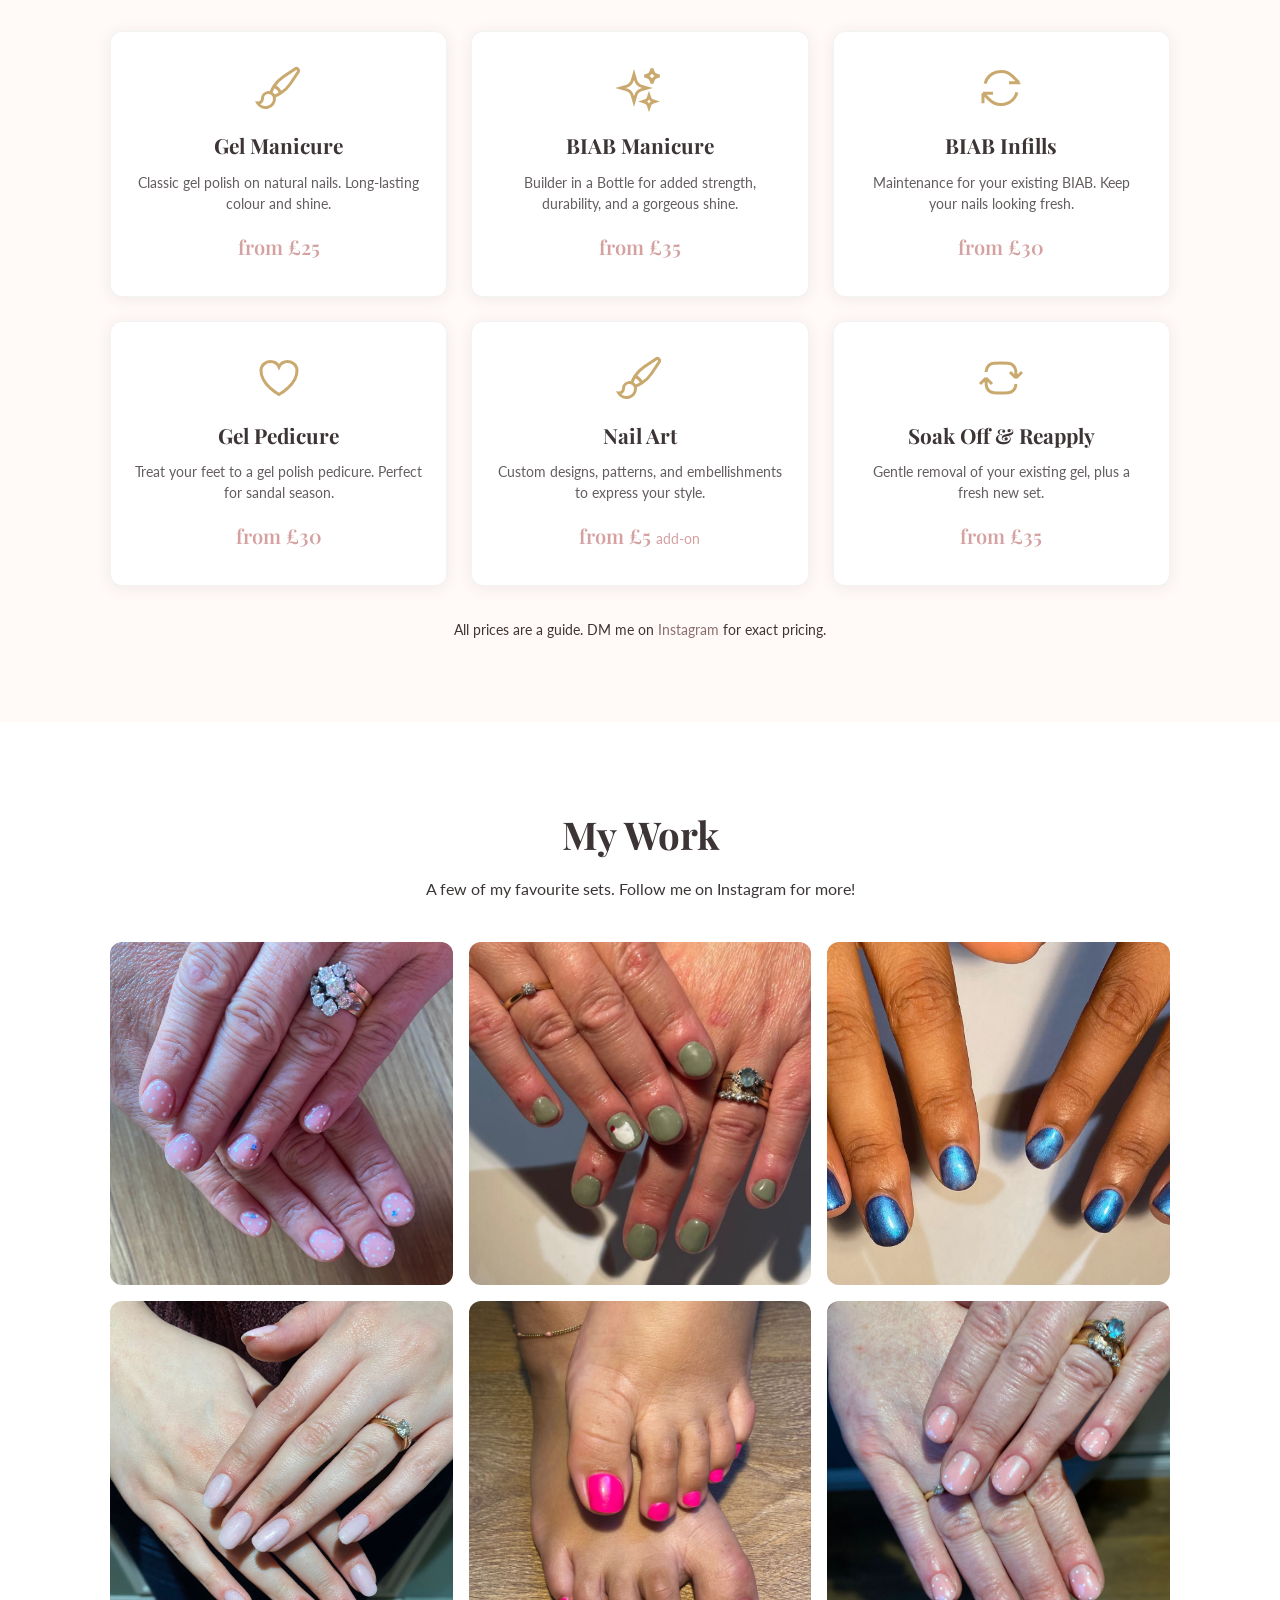
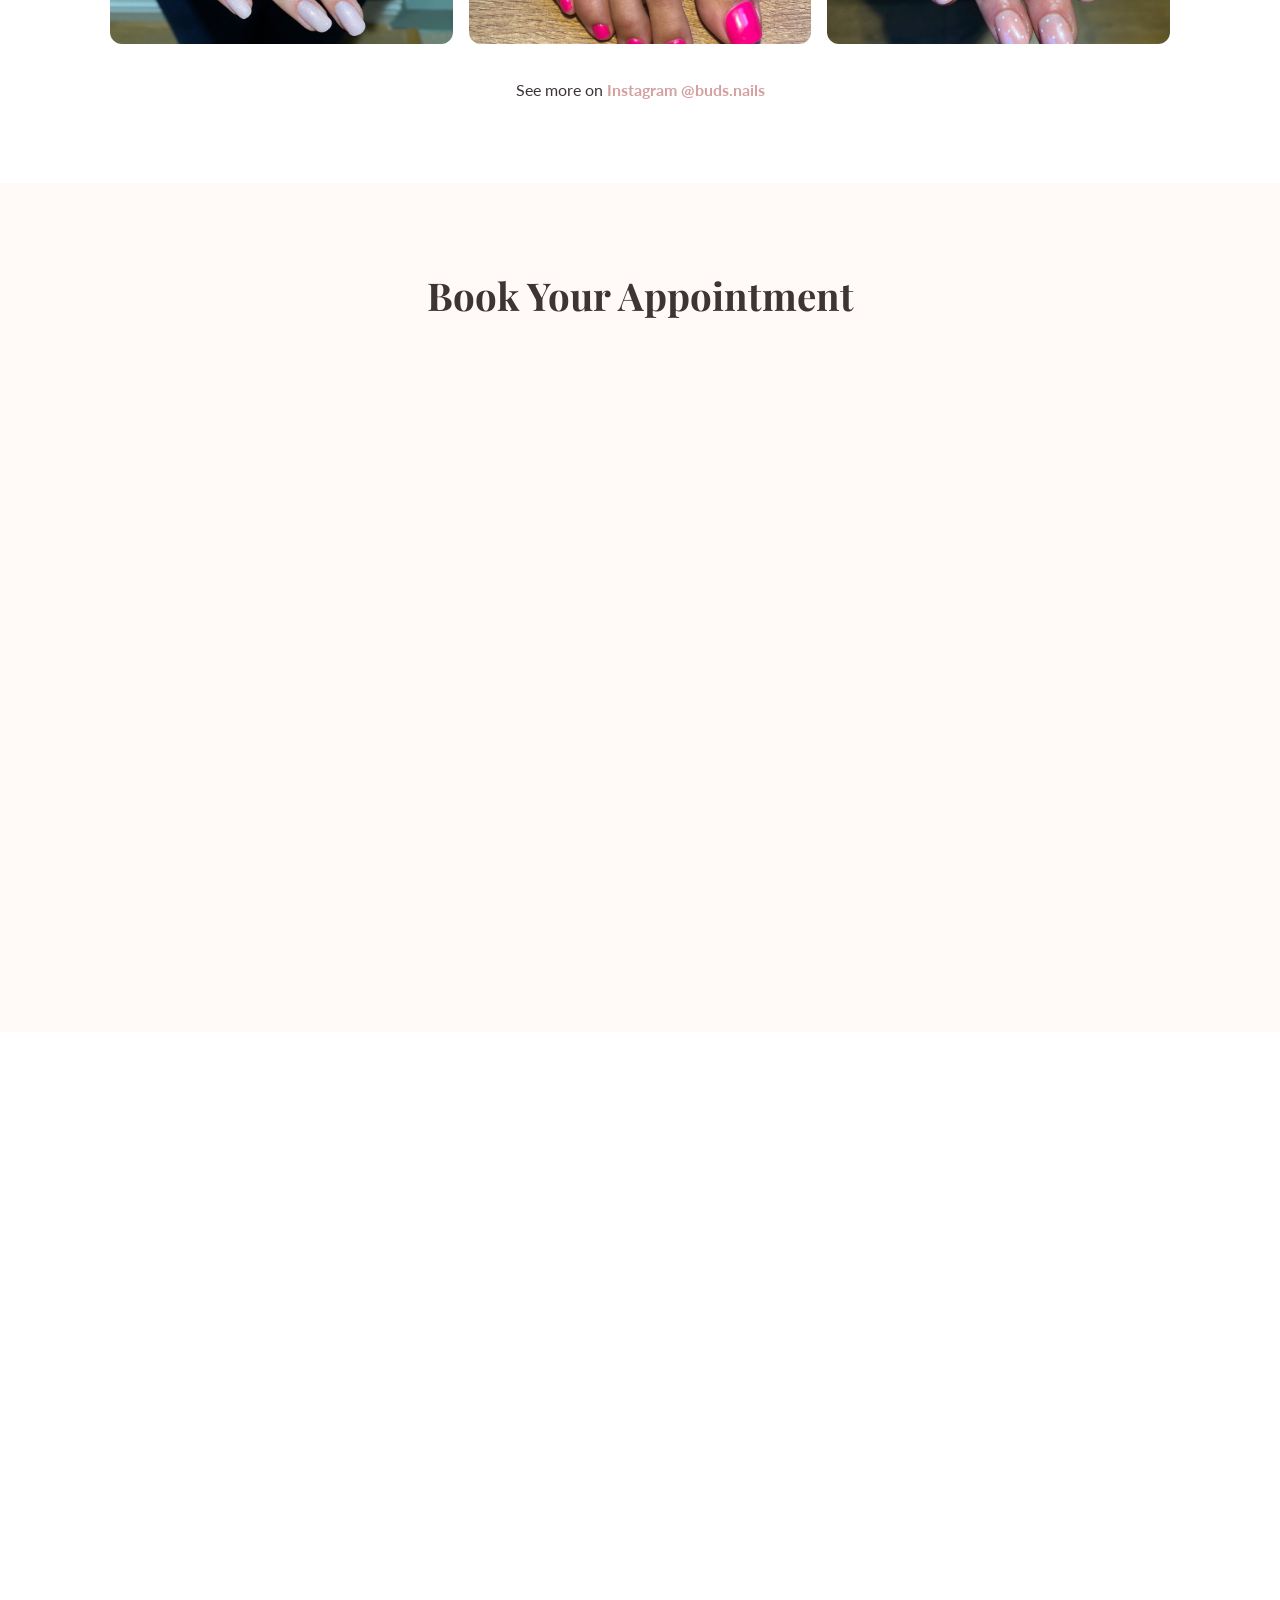
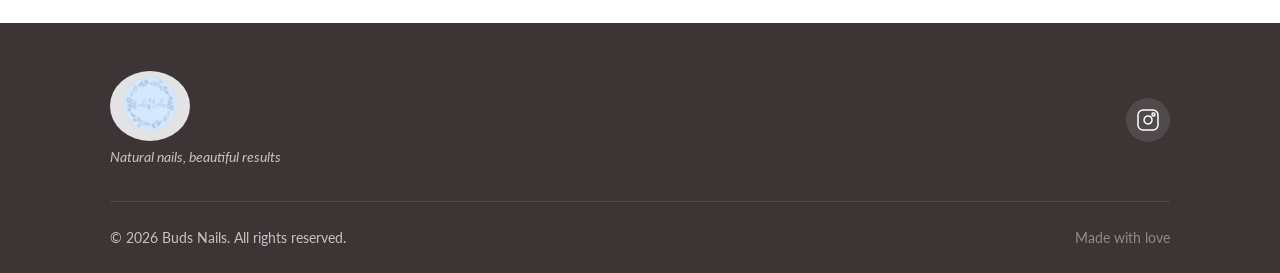
==== commit cb3e4255: "Add Buds Nails logo to nav bar and footer Floral wreath logo displayed at 55px in nav and 70px in fo" ====
--- a/index.html
+++ b/index.html
@@ -72,7 +72,9 @@
   <!-- Navigation -->
   <header class="header" id="header">
     <nav class="nav container">
-      <a href="#hero" class="nav__logo">Buds Nails</a>
+      <a href="#hero" class="nav__logo">
+        <img src="Photos/IMG_3204.jpg" alt="Buds Nails" class="nav__logo-img">
+      </a>
       <button class="nav__toggle" id="navToggle" aria-label="Toggle navigation" aria-expanded="false">
         <span class="nav__toggle-bar"></span>
         <span class="nav__toggle-bar"></span>
@@ -342,7 +344,7 @@
     <div class="container">
       <div class="footer__content">
         <div class="footer__brand">
-          <p class="footer__logo">Buds Nails</p>
+          <img src="Photos/IMG_3204.jpg" alt="Buds Nails logo" class="footer__logo-img">
           <p class="footer__tagline">Natural nails, beautiful results</p>
         </div>
         <div class="footer__social">
--- a/css/style.css
+++ b/css/style.css
@@ -166,14 +166,19 @@
 }
 
 .nav__logo {
-  font-family: var(--ff-accent);
-  font-size: 1.6rem;
-  color: var(--clr-mauve);
-  font-weight: 700;
-}
-
-.nav__logo:hover {
-  color: var(--clr-gold);
+  display: flex;
+  align-items: center;
+}
+
+.nav__logo-img {
+  height: 55px;
+  width: auto;
+  border-radius: 50%;
+  transition: opacity var(--transition);
+}
+
+.nav__logo:hover .nav__logo-img {
+  opacity: 0.8;
 }
 
 .nav__menu {
@@ -694,10 +699,10 @@
   margin-bottom: 2rem;
 }
 
-.footer__logo {
-  font-family: var(--ff-accent);
-  font-size: 1.4rem;
-  color: var(--clr-white);
+.footer__logo-img {
+  height: 70px;
+  width: auto;
+  border-radius: 50%;
 }
 
 .footer__tagline {
@@ -787,6 +792,19 @@
    RESPONSIVE
    ======================================== */
 
+/* --- Reduced motion --- */
+@media (prefers-reduced-motion: reduce) {
+  *, *::before, *::after {
+    animation-duration: 0.01ms !important;
+    transition-duration: 0.01ms !important;
+    scroll-behavior: auto !important;
+  }
+  .reveal {
+    opacity: 1;
+    transform: none;
+  }
+}
+
 /* Mobile */
 @media (max-width: 767px) {
   .nav__toggle {
@@ -798,7 +816,7 @@
     top: var(--nav-height);
     left: 0;
     width: 100%;
-    background: var(--clr-cream);
+    background: var(--clr-white);
     flex-direction: column;
     align-items: center;
     gap: 0;
@@ -837,6 +855,11 @@
     transform: rotate(-45deg) translate(5px, -5px);
   }
 
+  /* Hero - fix parallax on iOS */
+  .hero {
+    background-attachment: scroll;
+  }
+
   .about__grid {
     grid-template-columns: 1fr;
     text-align: center;
@@ -855,6 +878,13 @@
     grid-template-columns: repeat(2, 1fr);
   }
 
+  /* Prevent iOS zoom on input focus */
+  .form__input,
+  .form__select,
+  .form__textarea {
+    font-size: 16px;
+  }
+
   .form__row {
     grid-template-columns: 1fr;
   }
@@ -862,6 +892,29 @@
   .contact__grid {
     grid-template-columns: 1fr;
   }
+
+  .contact__map iframe {
+    height: 250px;
+  }
+
+  /* Lightbox - larger touch targets on mobile */
+  .lightbox__close {
+    top: 1rem;
+    right: 1rem;
+    font-size: 3rem;
+    padding: 0.5rem;
+  }
+
+  .lightbox__prev,
+  .lightbox__next {
+    font-size: 2.5rem;
+    padding: 1.5rem 0.75rem;
+    background: rgba(0, 0, 0, 0.3);
+    border-radius: var(--radius);
+  }
+
+  .lightbox__prev { left: 0.5rem; }
+  .lightbox__next { right: 0.5rem; }
 
   .footer__content {
     flex-direction: column;
@@ -874,6 +927,10 @@
     text-align: center;
     gap: 0.5rem;
   }
+
+  .section {
+    padding: 3.5rem 0;
+  }
 }
 
 /* Tablet */
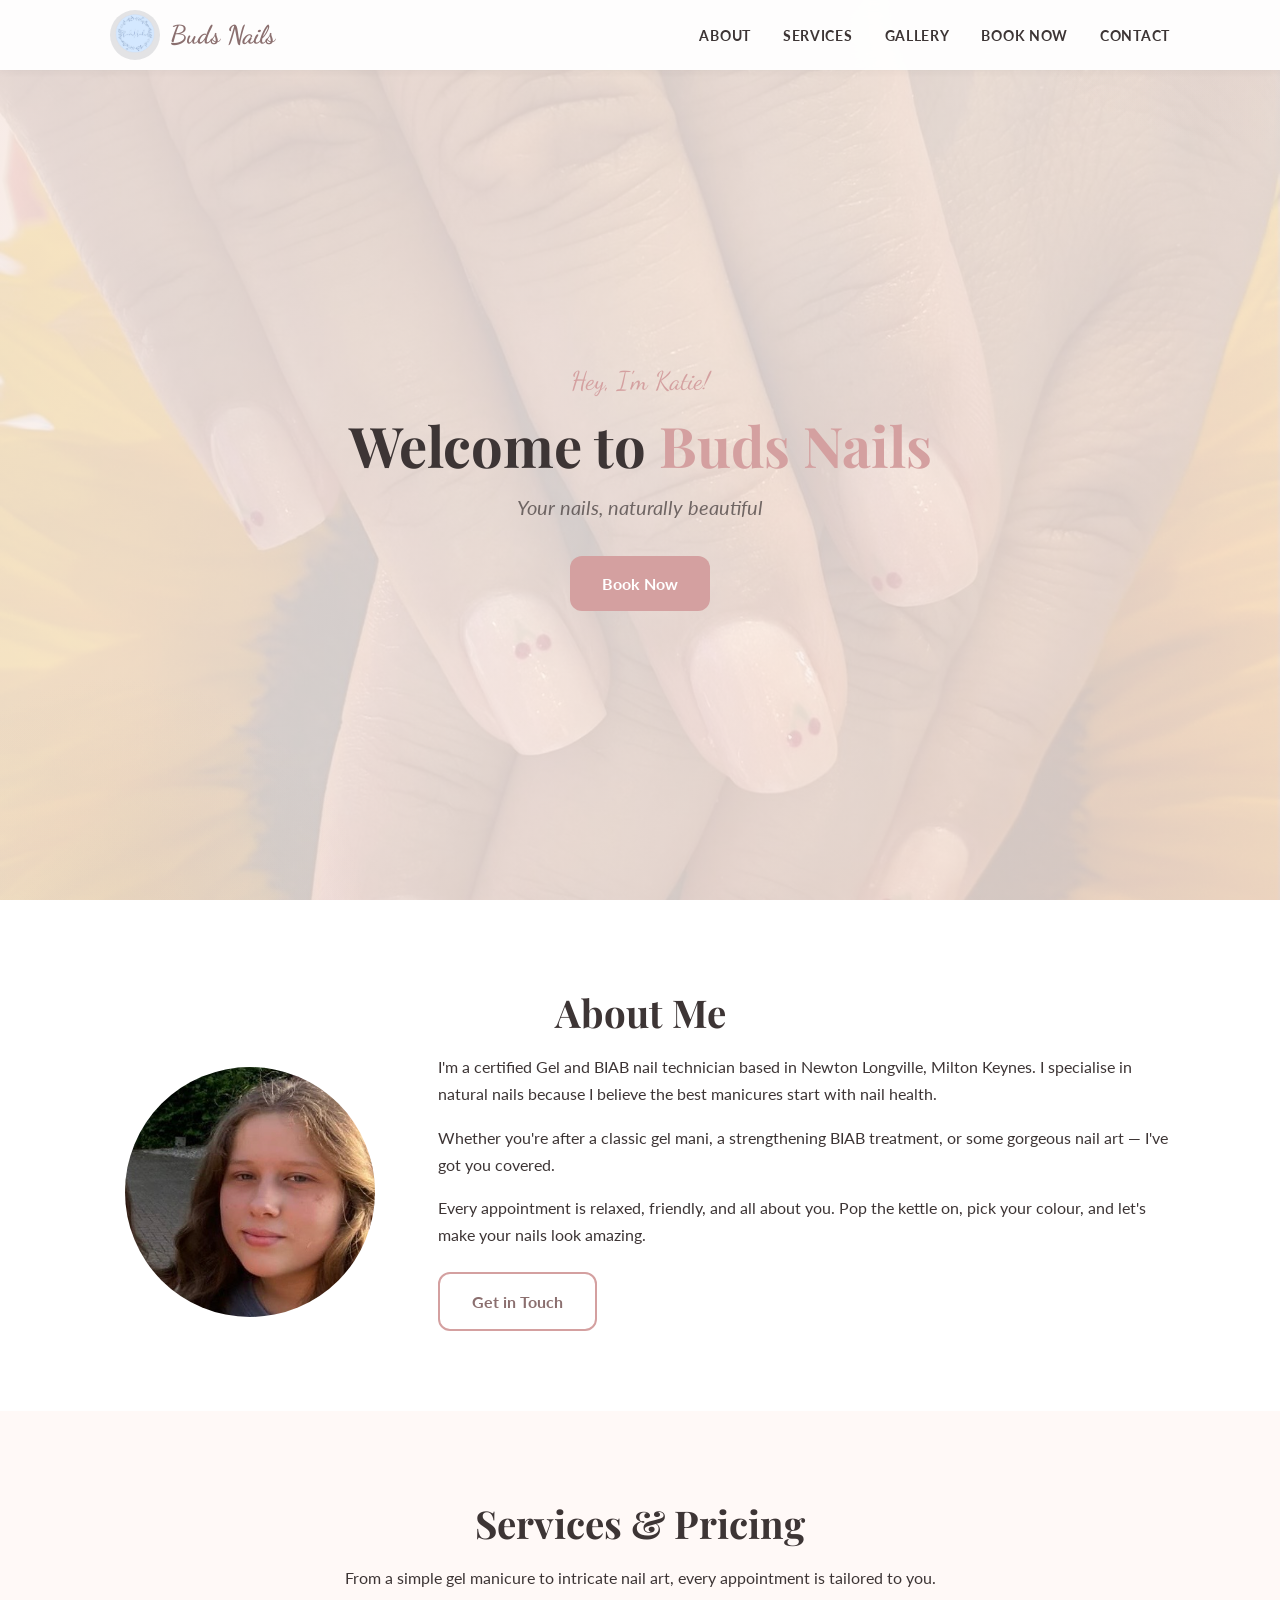
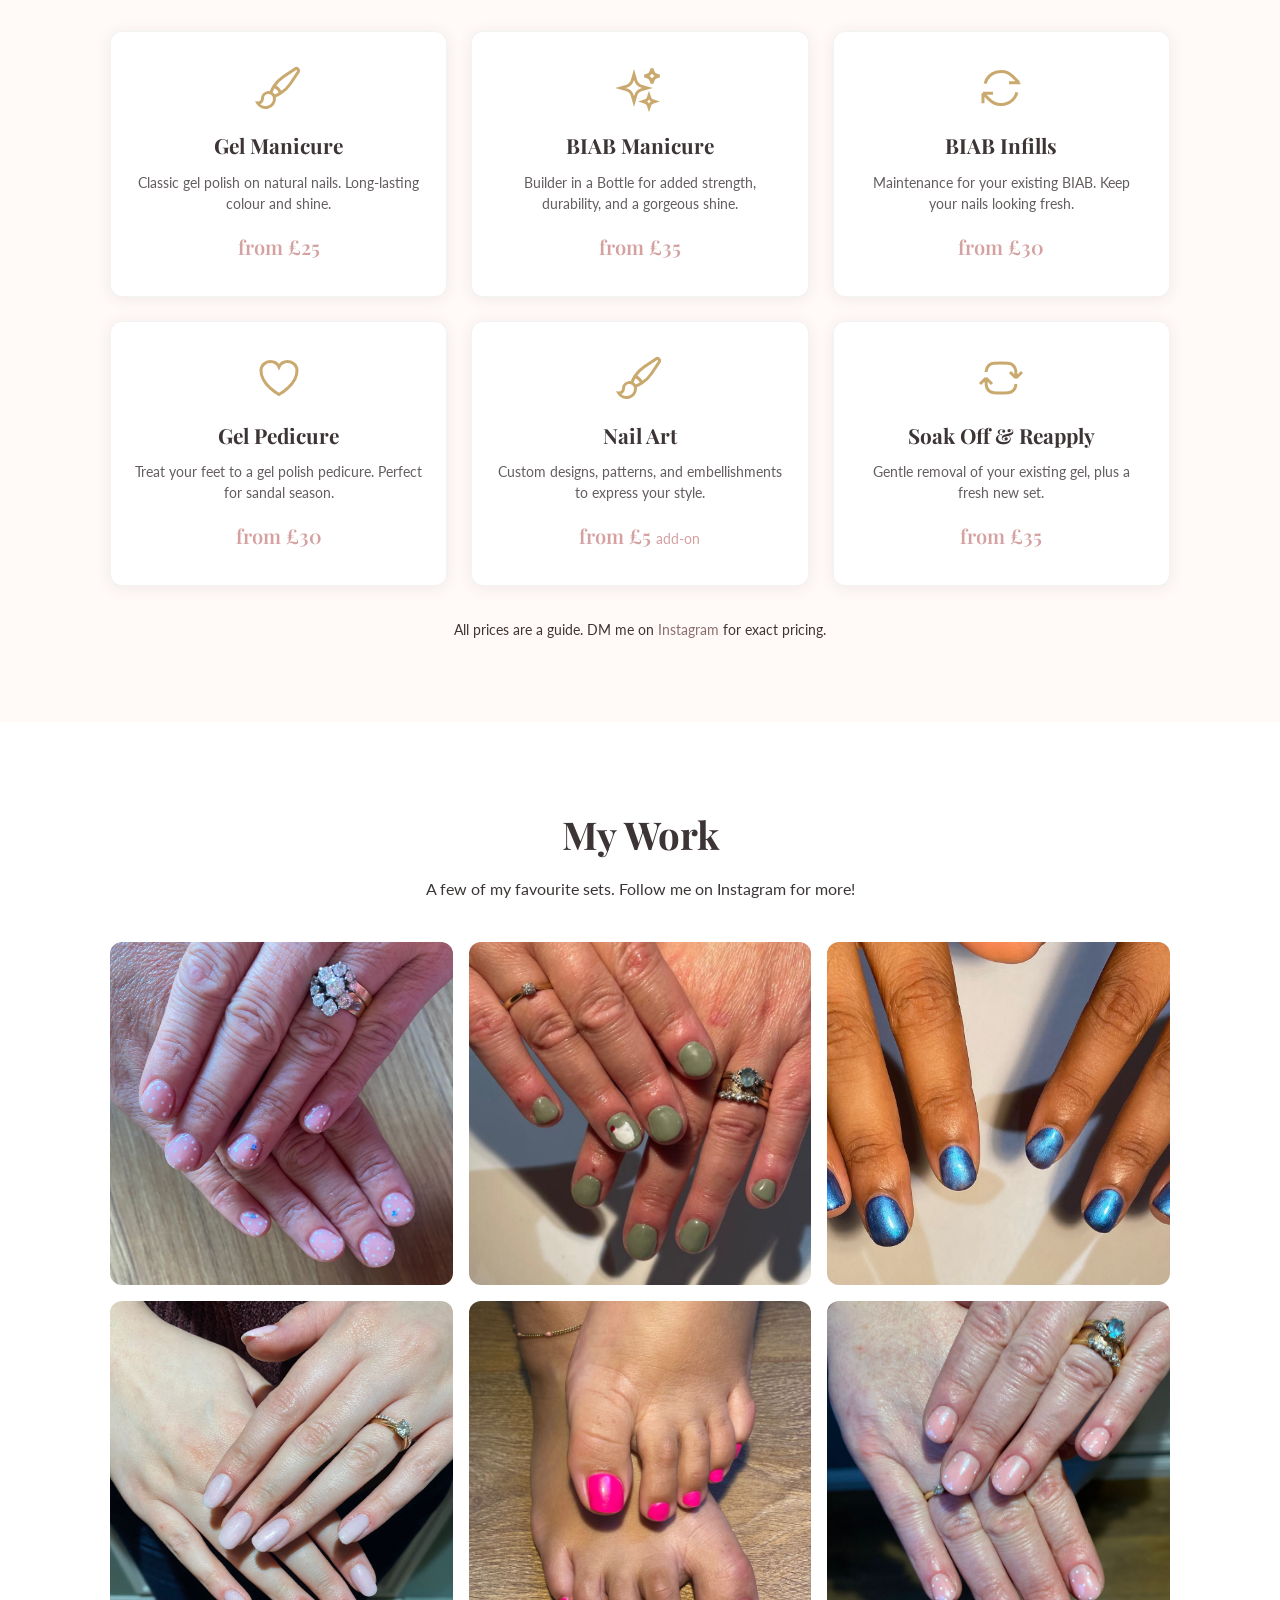
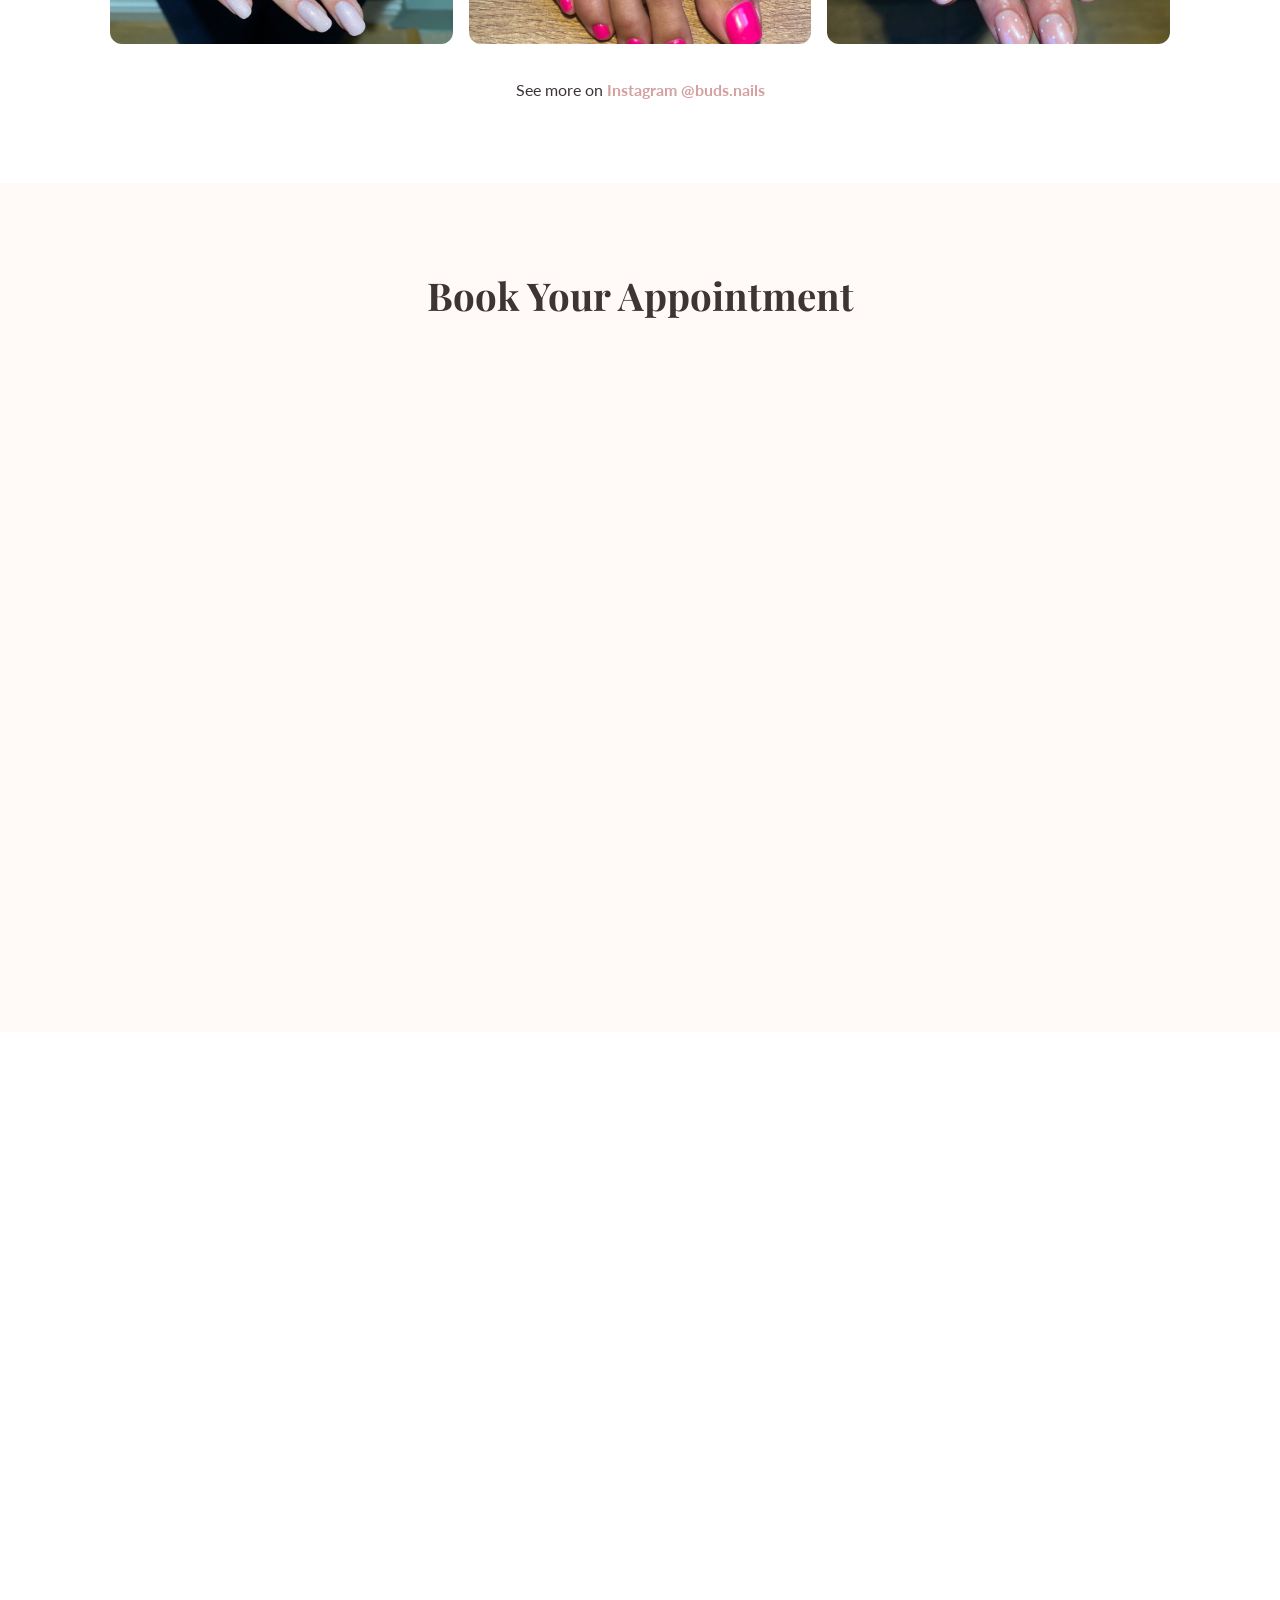
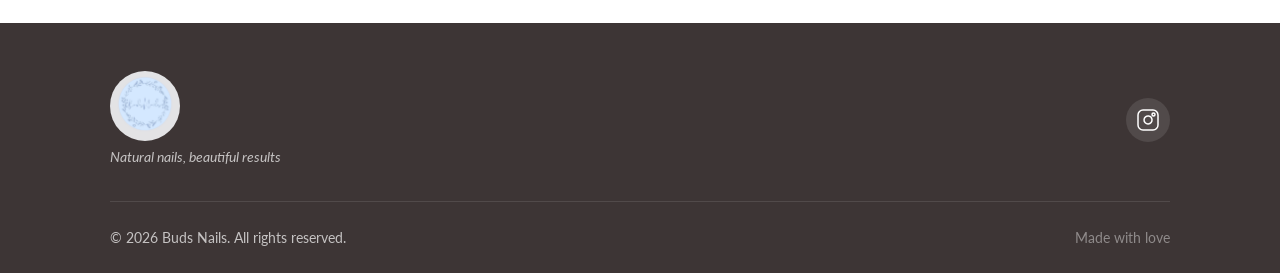
==== commit d247df09: "Fix logo to perfect circle, add text alongside in nav Logo now uses fixed width+height with object-f" ====
--- a/index.html
+++ b/index.html
@@ -74,6 +74,7 @@
     <nav class="nav container">
       <a href="#hero" class="nav__logo">
         <img src="Photos/IMG_3204.jpg" alt="Buds Nails" class="nav__logo-img">
+        Buds Nails
       </a>
       <button class="nav__toggle" id="navToggle" aria-label="Toggle navigation" aria-expanded="false">
         <span class="nav__toggle-bar"></span>
--- a/css/style.css
+++ b/css/style.css
@@ -168,11 +168,21 @@
 .nav__logo {
   display: flex;
   align-items: center;
+  gap: 0.6rem;
+  font-family: var(--ff-accent);
+  font-size: 1.6rem;
+  color: var(--clr-mauve);
+  font-weight: 700;
+}
+
+.nav__logo:hover {
+  color: var(--clr-gold);
 }
 
 .nav__logo-img {
-  height: 55px;
-  width: auto;
+  height: 50px;
+  width: 50px;
+  object-fit: cover;
   border-radius: 50%;
   transition: opacity var(--transition);
 }
@@ -701,7 +711,8 @@
 
 .footer__logo-img {
   height: 70px;
-  width: auto;
+  width: 70px;
+  object-fit: cover;
   border-radius: 50%;
 }
 
